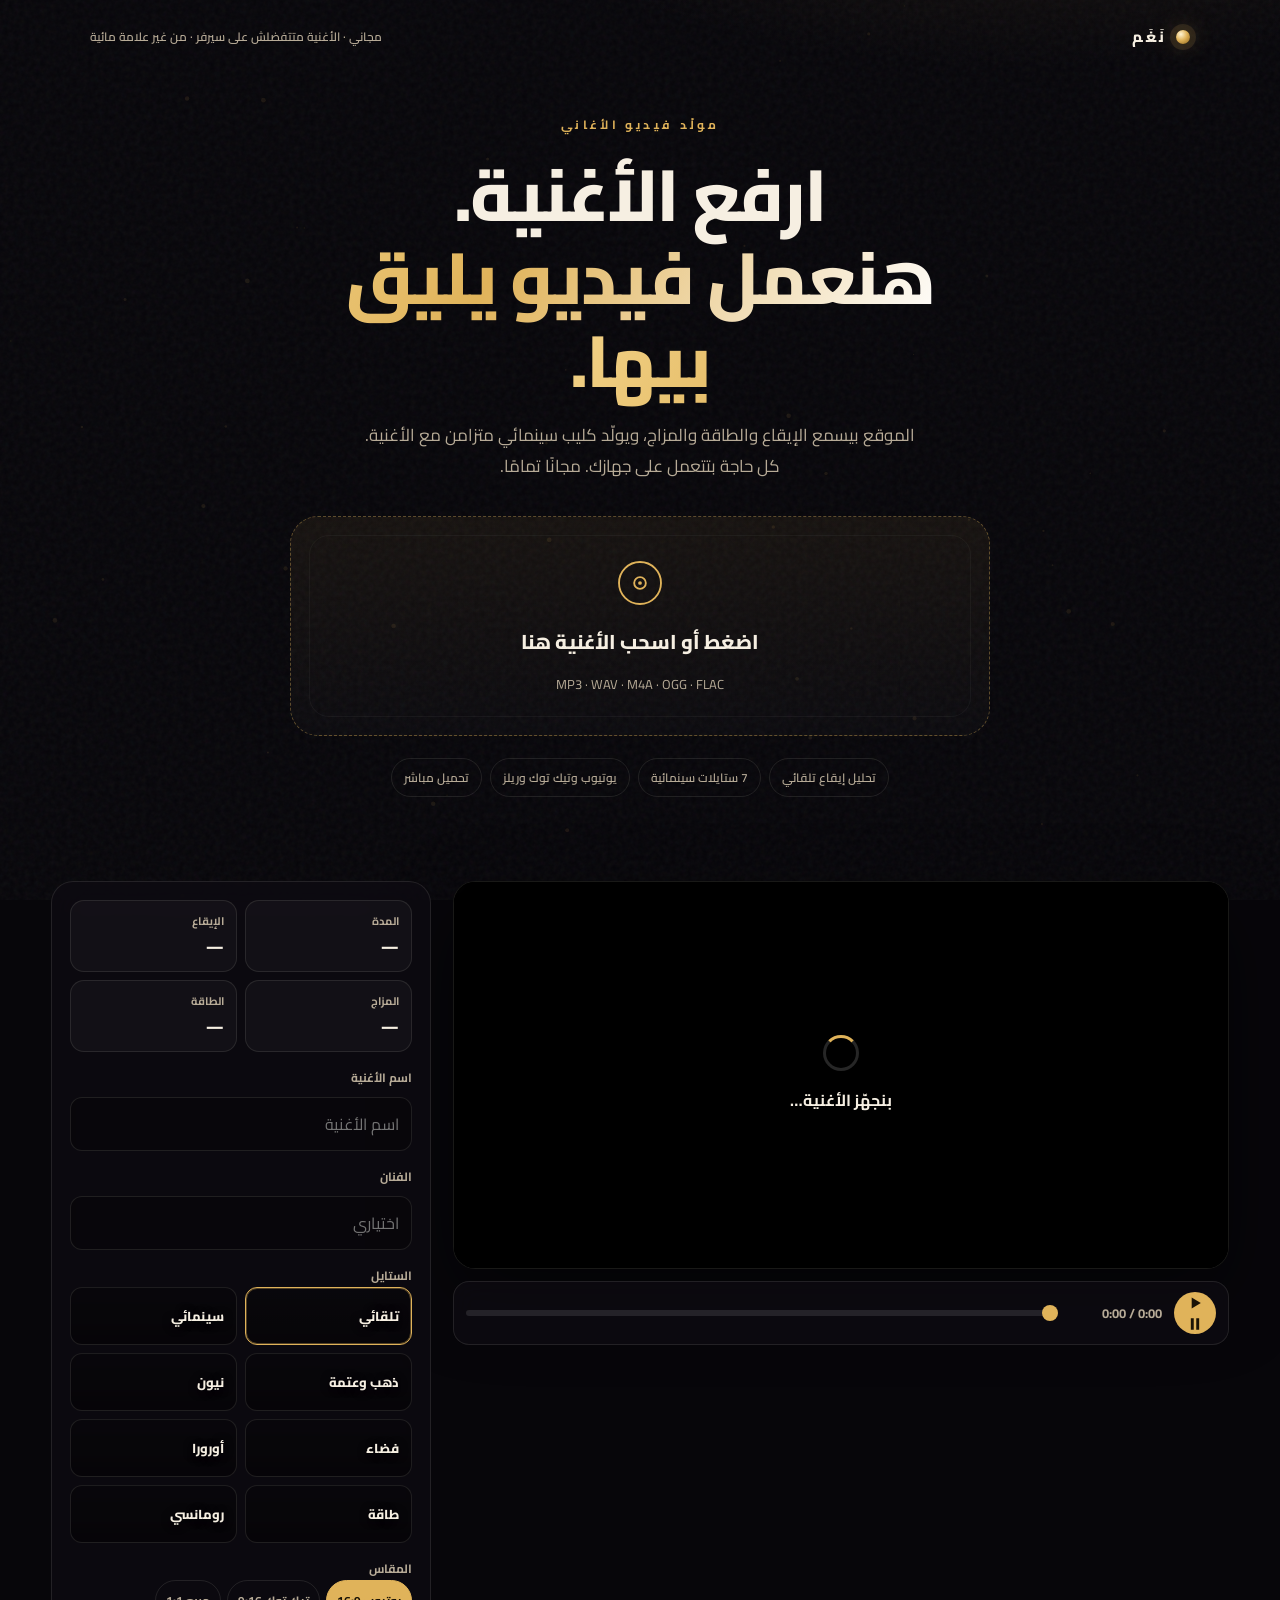
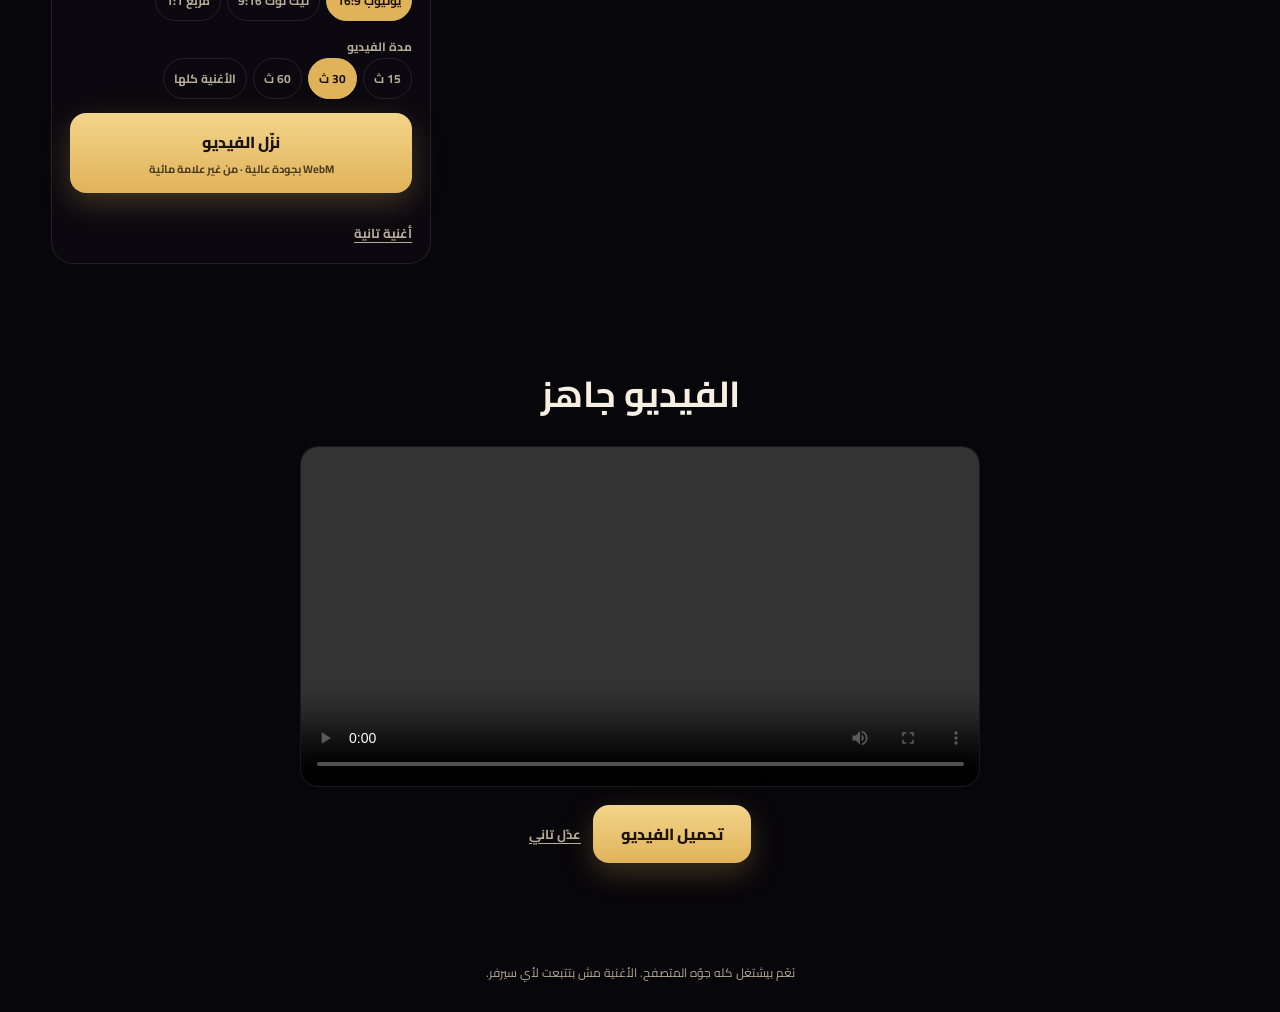
==== index.html @ 443fa3a2 "Add Nagham: free in-browser music video generator Upload a song, analyze beat and mood, preview a ci" ====
<!DOCTYPE html>
<html lang="ar" dir="rtl">
<head>
  <meta charset="UTF-8" />
  <meta name="viewport" content="width=device-width, initial-scale=1, viewport-fit=cover" />
  <title>نَغَم — ارفع الأغنية، وخد الفيديو</title>
  <meta name="description" content="موقع مجاني تمامًا: ارفع أغنيتك وهيتعمل فيديو يليق بيها حسب الإيقاع والمزاج. من غير تسجيل ومن غير علامة مائية." />
  <meta name="theme-color" content="#07060a" />
  <link rel="icon" href="assets/favicon.svg" type="image/svg+xml" />
  <link rel="apple-touch-icon" href="assets/og-cover.jpg" />
  <meta property="og:title" content="نَغَم — فيديو من أغنيتك" />
  <meta property="og:description" content="ارفع الأغنية. هنعمل فيديو يليق بيها. مجانًا تمامًا." />
  <meta property="og:image" content="assets/og-cover.jpg" />
  <link rel="preconnect" href="https://fonts.googleapis.com" />
  <link rel="preconnect" href="https://fonts.gstatic.com" crossorigin />
  <link href="https://fonts.googleapis.com/css2?family=Cairo:wght@300;400;600;700;800;900&display=swap" rel="stylesheet" />
  <link rel="stylesheet" href="css/styles.css" />
</head>
<body>
  <div class="noise" aria-hidden="true"></div>
  <canvas id="ambient" class="ambient" aria-hidden="true"></canvas>

  <header class="top">
    <a class="brand" href="./" aria-label="نغم">
      <span class="brand-mark" aria-hidden="true"></span>
      <span class="brand-name">نَغَم</span>
    </a>
    <p class="top-note">مجاني · الأغنية متتفضلش على سيرفر · من غير علامة مائية</p>
  </header>

  <main>
    <section id="gate" class="gate">
      <p class="eyebrow">مولّد فيديو الأغاني</p>
      <h1>ارفع الأغنية.<br /><em>هنعمل فيديو يليق بيها.</em></h1>
      <p class="lede">
        الموقع بيسمع الإيقاع والطاقة والمزاج، ويولّد كليب سينمائي متزامن مع الأغنية.
        كل حاجة بتتعمل على جهازك. مجانًا تمامًا.
      </p>

      <label class="drop" id="drop">
        <input id="file" type="file" accept="audio/*,.mp3,.wav,.m4a,.aac,.ogg,.flac,.opus" hidden />
        <span class="drop-ring" aria-hidden="true"></span>
        <span class="drop-icon" aria-hidden="true">
          <svg viewBox="0 0 48 48" fill="none">
            <circle cx="24" cy="24" r="18" stroke="currentColor" stroke-width="1.6"/>
            <circle cx="24" cy="24" r="5" stroke="currentColor" stroke-width="1.6"/>
            <circle cx="24" cy="24" r="1.6" fill="currentColor"/>
          </svg>
        </span>
        <strong>اضغط أو اسحب الأغنية هنا</strong>
        <small>MP3 · WAV · M4A · OGG · FLAC</small>
      </label>

      <ul class="pills">
        <li>تحليل إيقاع تلقائي</li>
        <li>7 ستايلات سينمائية</li>
        <li>يوتيوب وتيك توك وريلز</li>
        <li>تحميل مباشر</li>
      </ul>
    </section>

    <section id="studio" class="studio" hidden>
      <div class="stage-wrap">
        <div class="stage" id="stage">
          <canvas id="view"></canvas>
          <div class="stage-veil" id="veil">
            <div class="spinner" aria-hidden="true"></div>
            <p id="veilText">بنجهّز الأغنية…</p>
          </div>
        </div>

        <div class="transport">
          <button type="button" class="icon-btn" id="playBtn" aria-label="تشغيل">
            <svg id="iconPlay" viewBox="0 0 24 24" fill="currentColor"><path d="M8 5.5v13l11-6.5-11-6.5z"/></svg>
            <svg id="iconPause" viewBox="0 0 24 24" fill="currentColor" hidden><path d="M7 5h3.5v14H7V5zm6.5 0H17v14h-3.5V5z"/></svg>
          </button>
          <div class="time" id="timeLabel">0:00 / 0:00</div>
          <input id="seek" class="seek" type="range" min="0" max="1000" value="0" />
        </div>
      </div>

      <aside class="panel">
        <div class="stats" id="stats">
          <div><span>المدة</span><b id="statDur">—</b></div>
          <div><span>الإيقاع</span><b id="statBpm">—</b></div>
          <div><span>المزاج</span><b id="statMood">—</b></div>
          <div><span>الطاقة</span><b id="statEnergy">—</b></div>
        </div>

        <label class="field">
          <span>اسم الأغنية</span>
          <input id="titleIn" type="text" maxlength="80" placeholder="اسم الأغنية" />
        </label>
        <label class="field">
          <span>الفنان</span>
          <input id="artistIn" type="text" maxlength="60" placeholder="اختياري" />
        </label>

        <fieldset class="field">
          <legend>الستايل</legend>
          <div class="styles" id="styles"></div>
        </fieldset>

        <fieldset class="field">
          <legend>المقاس</legend>
          <div class="seg" id="ratios">
            <button type="button" data-ratio="16:9" class="on">يوتيوب 16:9</button>
            <button type="button" data-ratio="9:16">تيك توك 9:16</button>
            <button type="button" data-ratio="1:1">مربع 1:1</button>
          </div>
        </fieldset>

        <fieldset class="field">
          <legend>مدة الفيديو</legend>
          <div class="seg" id="lengths">
            <button type="button" data-len="15">15 ث</button>
            <button type="button" data-len="30" class="on">30 ث</button>
            <button type="button" data-len="60">60 ث</button>
            <button type="button" data-len="full">الأغنية كلها</button>
          </div>
        </fieldset>

        <button type="button" class="cta" id="exportBtn">
          <span id="exportLabel">نزّل الفيديو</span>
          <small id="exportHint">WebM بجودة عالية · من غير علامة مائية</small>
        </button>

        <div class="export-bar" id="exportBar" hidden>
          <div class="export-fill" id="exportFill"></div>
          <span id="exportProg">0%</span>
        </div>

        <p class="fine" id="fileName"></p>
        <button type="button" class="ghost" id="againBtn">أغنية تانية</button>
      </aside>
    </section>

    <section id="done" class="done" hidden>
      <h2>الفيديو جاهز</h2>
      <video id="outVid" controls playsinline></video>
      <div class="done-actions">
        <a class="cta" id="dlLink" download="nagham.webm">تحميل الفيديو</a>
        <button type="button" class="ghost" id="backBtn">عدّل تاني</button>
      </div>
    </section>
  </main>

  <footer class="foot">
    <p>نَغَم بيشتغل كله جوّه المتصفح. الأغنية مش بتتبعت لأي سيرفر.</p>
  </footer>

  <audio id="audio" preload="auto" crossorigin="anonymous"></audio>
  <script type="module" src="js/app.js"></script>
</body>
</html>
---- css/styles.css ----
:root {
  --bg: #07060a;
  --ink: #f6efe2;
  --muted: #b7ab97;
  --gold: #e0b35a;
  --gold-2: #f3d48a;
  --line: rgba(246, 239, 226, 0.1);
  --glass: rgba(14, 12, 18, 0.72);
  --danger: #ff6b6b;
  --ok: #8fd9a4;
  --shadow: 0 30px 80px rgba(0, 0, 0, 0.45);
}

* { box-sizing: border-box; margin: 0; padding: 0; }
html, body { min-height: 100%; }
html { background: var(--bg); }
body {
  font-family: "Cairo", system-ui, sans-serif;
  color: var(--ink);
  background:
    radial-gradient(1200px 600px at 80% -10%, rgba(224, 179, 90, 0.14), transparent 55%),
    radial-gradient(900px 500px at -10% 110%, rgba(90, 120, 224, 0.1), transparent 50%),
    var(--bg);
  overflow-x: hidden;
}

button, input { font: inherit; color: inherit; }
button { cursor: pointer; border: 0; background: none; }
img { max-width: 100%; display: block; }

.noise {
  pointer-events: none;
  position: fixed;
  inset: 0;
  z-index: 1;
  opacity: 0.05;
  background-image: url("data:image/svg+xml,%3Csvg viewBox='0 0 200 200' xmlns='http://www.w3.org/2000/svg'%3E%3Cfilter id='n'%3E%3CfeTurbulence type='fractalNoise' baseFrequency='.85' numOctaves='4' stitchTiles='stitch'/%3E%3C/filter%3E%3Crect width='100%25' height='100%25' filter='url(%23n)'/%3E%3C/svg%3E");
}
.ambient {
  position: fixed;
  inset: 0;
  width: 100%;
  height: 100%;
  z-index: 0;
  opacity: 0.45;
}

.top, main, .foot { position: relative; z-index: 2; }

.top {
  display: flex;
  align-items: center;
  justify-content: space-between;
  gap: 16px;
  padding: 22px 7vw 8px;
}
.brand {
  display: flex;
  align-items: center;
  gap: 10px;
  text-decoration: none;
  color: inherit;
}
.brand-mark {
  width: 14px;
  height: 14px;
  border-radius: 50%;
  background: radial-gradient(circle at 35% 30%, #fff4d2, var(--gold) 45%, #8a6118);
  box-shadow: 0 0 0 6px rgba(224, 179, 90, 0.12), 0 0 24px rgba(224, 179, 90, 0.45);
}
.brand-name {
  font-weight: 800;
  letter-spacing: 0.18em;
  font-size: 15px;
}
.top-note {
  color: var(--muted);
  font-size: 12px;
  font-weight: 600;
}

.gate {
  max-width: 880px;
  margin: 0 auto;
  padding: 6vh 7vw 8vh;
  text-align: center;
}
.eyebrow {
  color: var(--gold);
  font-weight: 700;
  letter-spacing: 0.28em;
  font-size: 12px;
  margin-bottom: 18px;
}
h1 {
  font-size: clamp(36px, 7vw, 72px);
  line-height: 1.15;
  font-weight: 800;
  letter-spacing: -0.03em;
}
h1 em {
  font-style: normal;
  background: linear-gradient(120deg, var(--gold-2), var(--gold) 40%, #fff);
  -webkit-background-clip: text;
  background-clip: text;
  color: transparent;
}
.lede {
  margin: 18px auto 34px;
  max-width: 560px;
  color: var(--muted);
  font-size: 17px;
  line-height: 1.8;
}

.drop {
  position: relative;
  display: grid;
  place-items: center;
  gap: 8px;
  min-height: 220px;
  padding: 36px 20px;
  border-radius: 28px;
  border: 1px dashed rgba(224, 179, 90, 0.38);
  background: linear-gradient(180deg, rgba(224, 179, 90, 0.07), rgba(255,255,255,0.02));
  cursor: pointer;
  overflow: hidden;
  transition: border-color 0.2s, transform 0.2s, background 0.2s;
}
.drop:hover, .drop.over {
  border-color: var(--gold);
  background: linear-gradient(180deg, rgba(224, 179, 90, 0.14), rgba(255,255,255,0.03));
  transform: translateY(-2px);
}
.drop-ring {
  position: absolute;
  inset: 18px;
  border-radius: 20px;
  border: 1px solid rgba(255,255,255,0.04);
  pointer-events: none;
}
.drop-icon {
  width: 56px;
  height: 56px;
  color: var(--gold);
}
.drop strong { font-size: 20px; font-weight: 800; }
.drop small { color: var(--muted); font-size: 13px; }

.pills {
  list-style: none;
  display: flex;
  flex-wrap: wrap;
  justify-content: center;
  gap: 8px;
  margin-top: 22px;
}
.pills li {
  padding: 7px 12px;
  border-radius: 999px;
  border: 1px solid var(--line);
  color: var(--muted);
  font-size: 12px;
  font-weight: 600;
}

.studio {
  display: grid;
  grid-template-columns: minmax(0, 1.4fr) minmax(280px, 380px);
  gap: 22px;
  padding: 12px 4vw 60px;
  align-items: start;
}
.stage-wrap { min-width: 0; }
.stage {
  position: relative;
  width: 100%;
  background: #000;
  border-radius: 22px;
  overflow: hidden;
  box-shadow: var(--shadow);
  border: 1px solid var(--line);
}
.stage canvas {
  display: block;
  width: 100%;
  height: auto;
  background: #000;
}
.stage-veil {
  position: absolute;
  inset: 0;
  display: grid;
  place-items: center;
  align-content: center;
  gap: 14px;
  background: rgba(0,0,0,0.55);
  backdrop-filter: blur(6px);
  font-weight: 700;
}
.stage-veil[hidden] { display: none; }
.spinner {
  width: 36px;
  height: 36px;
  border-radius: 50%;
  border: 3px solid rgba(255,255,255,0.15);
  border-top-color: var(--gold);
  animation: spin 0.8s linear infinite;
}
@keyframes spin { to { transform: rotate(360deg); } }

.transport {
  display: flex;
  align-items: center;
  gap: 12px;
  margin-top: 12px;
  padding: 10px 12px;
  border-radius: 16px;
  background: var(--glass);
  border: 1px solid var(--line);
  backdrop-filter: blur(12px);
}
.icon-btn {
  width: 42px;
  height: 42px;
  border-radius: 50%;
  background: var(--gold);
  color: #1a1306;
  display: grid;
  place-items: center;
  flex: 0 0 auto;
}
.icon-btn svg { width: 20px; height: 20px; }
.time {
  font-variant-numeric: tabular-nums;
  font-size: 13px;
  font-weight: 700;
  color: var(--muted);
  min-width: 92px;
}
.seek {
  flex: 1;
  appearance: none;
  height: 6px;
  border-radius: 99px;
  background: rgba(255,255,255,0.1);
  outline: none;
}
.seek::-webkit-slider-thumb {
  appearance: none;
  width: 16px;
  height: 16px;
  border-radius: 50%;
  background: var(--gold);
}

.panel {
  display: grid;
  gap: 14px;
  padding: 18px;
  border-radius: 22px;
  background: var(--glass);
  border: 1px solid var(--line);
  backdrop-filter: blur(16px);
}
.stats {
  display: grid;
  grid-template-columns: 1fr 1fr;
  gap: 8px;
}
.stats div {
  padding: 10px 12px;
  border-radius: 14px;
  background: rgba(255,255,255,0.03);
  border: 1px solid var(--line);
}
.stats span {
  display: block;
  color: var(--muted);
  font-size: 11px;
  font-weight: 700;
}
.stats b { font-size: 16px; font-weight: 800; }

.field { display: grid; gap: 8px; border: 0; }
.field span, .field legend {
  color: var(--muted);
  font-size: 12px;
  font-weight: 700;
}
.field input {
  width: 100%;
  padding: 11px 12px;
  border-radius: 12px;
  border: 1px solid var(--line);
  background: rgba(0,0,0,0.28);
  outline: none;
}
.field input:focus { border-color: rgba(224, 179, 90, 0.55); }

.styles {
  display: grid;
  grid-template-columns: 1fr 1fr;
  gap: 8px;
}
.style {
  text-align: right;
  padding: 10px 12px;
  border-radius: 12px;
  border: 1px solid var(--line);
  background:
    linear-gradient(180deg, rgba(0,0,0,0.25), rgba(0,0,0,0.45)),
    var(--thumb) center/cover no-repeat;
  min-height: 58px;
  font-weight: 800;
  font-size: 13px;
  text-shadow: 0 1px 8px #000;
}
.style.on {
  border-color: var(--gold);
  box-shadow: inset 0 0 0 1px rgba(224, 179, 90, 0.35);
}

.seg {
  display: flex;
  flex-wrap: wrap;
  gap: 6px;
}
.seg button {
  padding: 8px 10px;
  border-radius: 999px;
  border: 1px solid var(--line);
  font-size: 12px;
  font-weight: 700;
  color: var(--muted);
}
.seg button.on {
  color: #1a1306;
  background: var(--gold);
  border-color: var(--gold);
}

.cta {
  display: grid;
  justify-items: center;
  gap: 2px;
  width: 100%;
  padding: 14px 16px;
  border-radius: 16px;
  background: linear-gradient(180deg, var(--gold-2), var(--gold));
  color: #1a1306;
  font-weight: 800;
  text-decoration: none;
  box-shadow: 0 10px 30px rgba(224, 179, 90, 0.25);
}
.cta small { font-weight: 700; opacity: 0.75; font-size: 11px; }
.cta:disabled { opacity: 0.55; cursor: wait; }

.export-bar {
  position: relative;
  height: 28px;
  border-radius: 99px;
  background: rgba(255,255,255,0.06);
  overflow: hidden;
}
.export-fill {
  position: absolute;
  inset: 0 auto 0 0;
  width: 0;
  background: linear-gradient(90deg, #8a6118, var(--gold));
}
.export-bar span {
  position: relative;
  display: grid;
  place-items: center;
  height: 100%;
  font-size: 12px;
  font-weight: 800;
}

.fine { color: var(--muted); font-size: 12px; overflow-wrap: anywhere; }
.ghost {
  justify-self: start;
  color: var(--muted);
  font-weight: 700;
  font-size: 13px;
  text-decoration: underline;
  text-underline-offset: 4px;
}

.done {
  max-width: 860px;
  margin: 0 auto;
  padding: 4vh 7vw 10vh;
  display: grid;
  gap: 18px;
  justify-items: center;
  text-align: center;
}
.done h2 { font-size: 36px; }
.done video {
  width: 100%;
  max-height: 62vh;
  border-radius: 18px;
  background: #000;
  border: 1px solid var(--line);
}
.done-actions {
  display: flex;
  flex-wrap: wrap;
  gap: 12px;
  align-items: center;
  justify-content: center;
}
.done-actions .cta { width: auto; padding-inline: 28px; }

.foot {
  padding: 8px 7vw 28px;
  color: var(--muted);
  font-size: 12px;
  text-align: center;
}

@media (max-width: 900px) {
  .top { flex-direction: column; align-items: flex-start; }
  .studio { grid-template-columns: 1fr; }
}
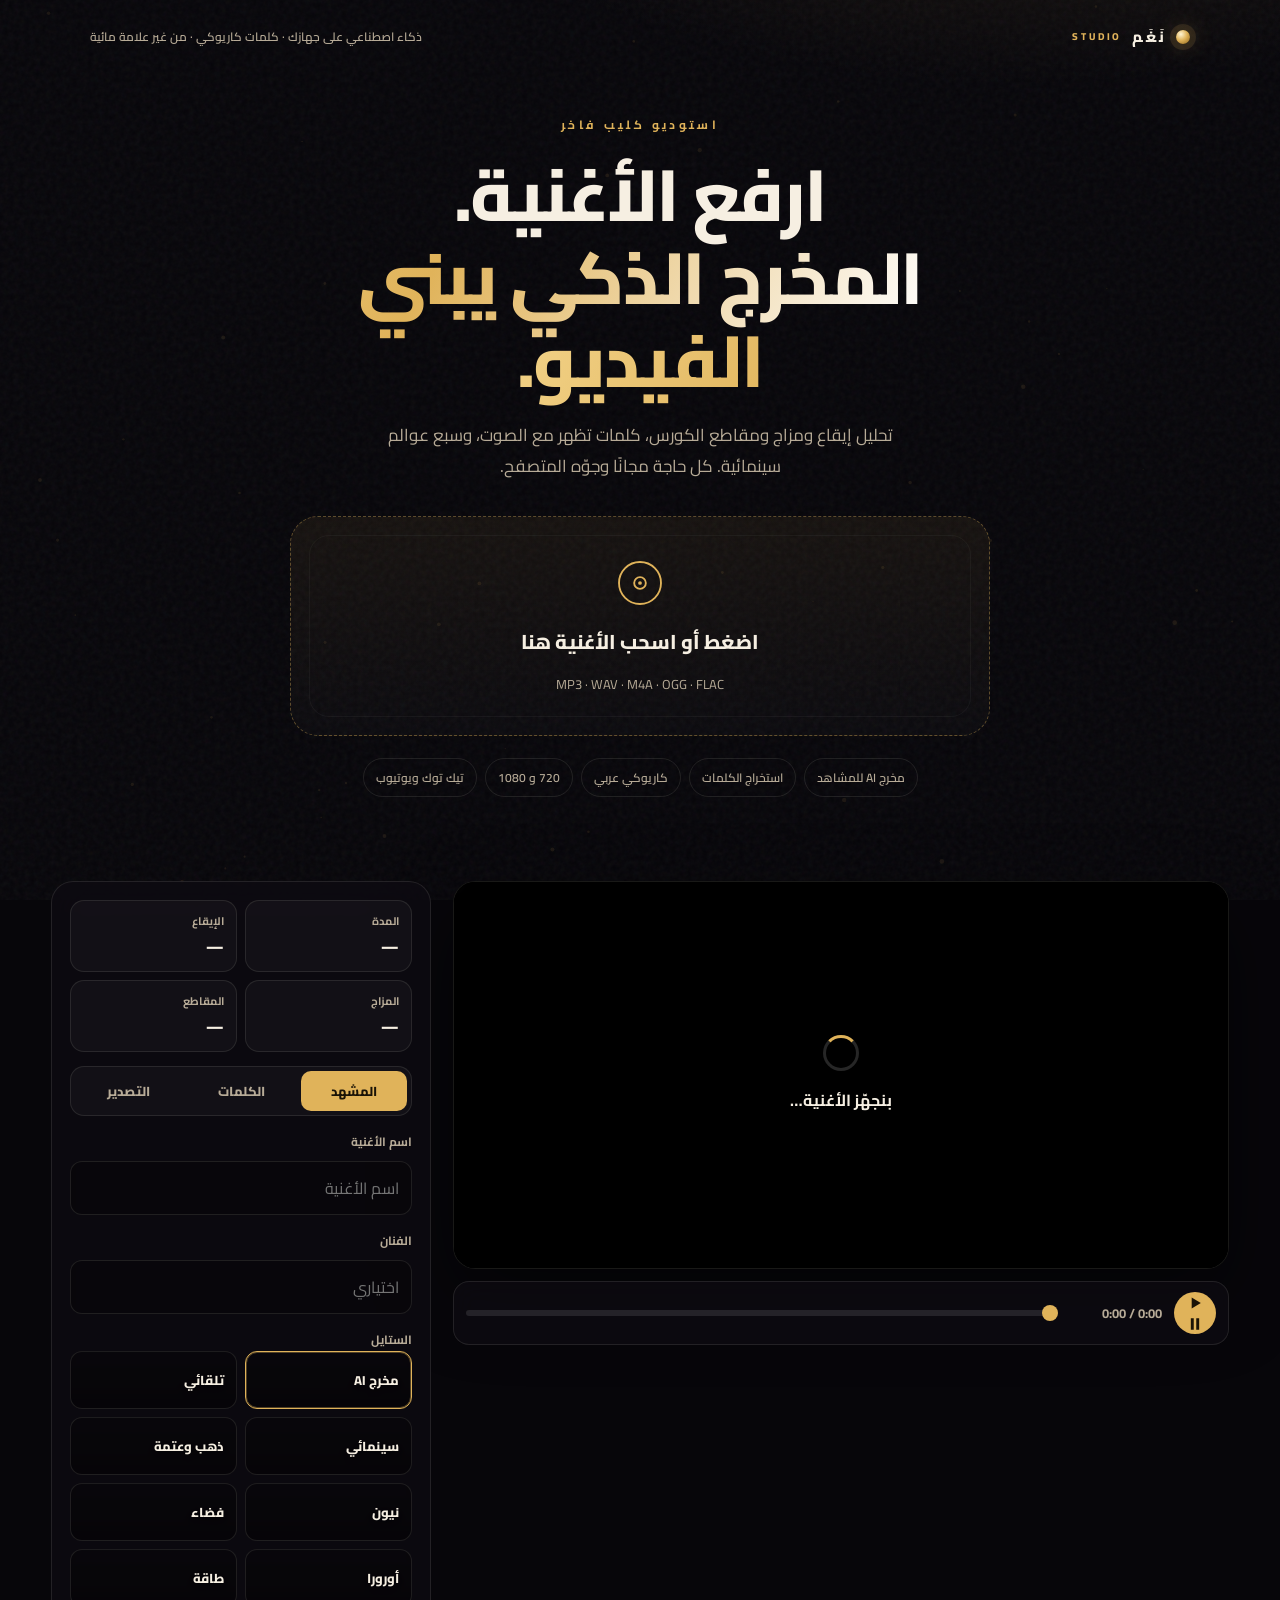
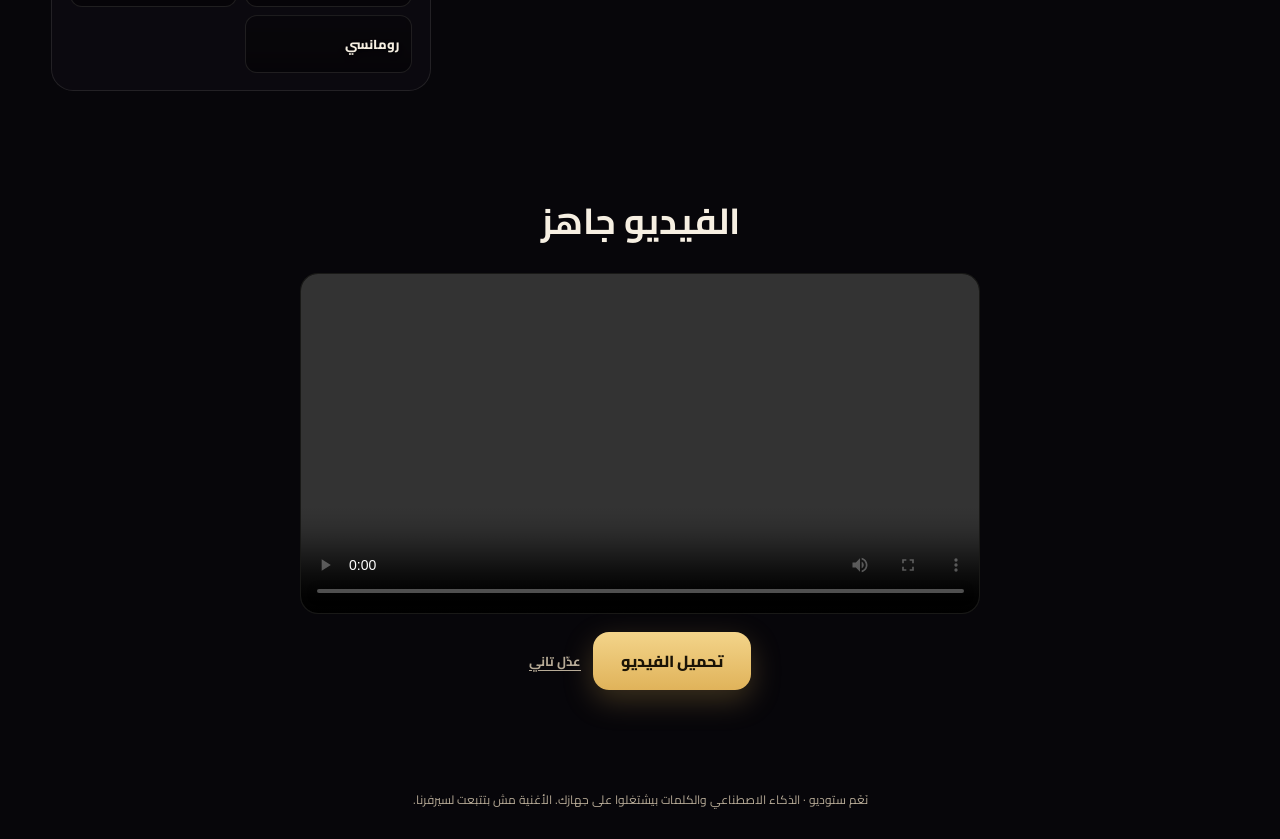
==== commit fa0f5ffd: "Upgrade Nagham into a luxury AI lyric studio Add on-device Whisper transcription, synced karaoke lyr" ====
--- a/index.html
+++ b/index.html
@@ -3,17 +3,14 @@
 <head>
   <meta charset="UTF-8" />
   <meta name="viewport" content="width=device-width, initial-scale=1, viewport-fit=cover" />
-  <title>نَغَم — ارفع الأغنية، وخد الفيديو</title>
-  <meta name="description" content="موقع مجاني تمامًا: ارفع أغنيتك وهيتعمل فيديو يليق بيها حسب الإيقاع والمزاج. من غير تسجيل ومن غير علامة مائية." />
+  <title>نَغَم — استوديو فيديو الأغاني</title>
+  <meta name="description" content="استوديو مجاني فاخر: ارفع الأغنية، حط الكلمات أو استخرجها بالذكاء الاصطناعي، والمخرج الذكي يعمل كليب سينمائي." />
   <meta name="theme-color" content="#07060a" />
   <link rel="icon" href="assets/favicon.svg" type="image/svg+xml" />
   <link rel="apple-touch-icon" href="assets/og-cover.jpg" />
-  <meta property="og:title" content="نَغَم — فيديو من أغنيتك" />
-  <meta property="og:description" content="ارفع الأغنية. هنعمل فيديو يليق بيها. مجانًا تمامًا." />
-  <meta property="og:image" content="assets/og-cover.jpg" />
   <link rel="preconnect" href="https://fonts.googleapis.com" />
   <link rel="preconnect" href="https://fonts.gstatic.com" crossorigin />
-  <link href="https://fonts.googleapis.com/css2?family=Cairo:wght@300;400;600;700;800;900&display=swap" rel="stylesheet" />
+  <link href="https://fonts.googleapis.com/css2?family=Amiri:wght@400;700&family=Cairo:wght@300;400;600;700;800;900&family=Tajawal:wght@400;700;800&display=swap" rel="stylesheet" />
   <link rel="stylesheet" href="css/styles.css" />
 </head>
 <body>
@@ -24,19 +21,19 @@
     <a class="brand" href="./" aria-label="نغم">
       <span class="brand-mark" aria-hidden="true"></span>
       <span class="brand-name">نَغَم</span>
+      <span class="brand-sub">Studio</span>
     </a>
-    <p class="top-note">مجاني · الأغنية متتفضلش على سيرفر · من غير علامة مائية</p>
+    <p class="top-note">ذكاء اصطناعي على جهازك · كلمات كاريوكي · من غير علامة مائية</p>
   </header>
 
   <main>
     <section id="gate" class="gate">
-      <p class="eyebrow">مولّد فيديو الأغاني</p>
-      <h1>ارفع الأغنية.<br /><em>هنعمل فيديو يليق بيها.</em></h1>
+      <p class="eyebrow">استوديو كليب فاخر</p>
+      <h1>ارفع الأغنية.<br /><em>المخرج الذكي يبني الفيديو.</em></h1>
       <p class="lede">
-        الموقع بيسمع الإيقاع والطاقة والمزاج، ويولّد كليب سينمائي متزامن مع الأغنية.
-        كل حاجة بتتعمل على جهازك. مجانًا تمامًا.
+        تحليل إيقاع ومزاج ومقاطع الكورس، كلمات تظهر مع الصوت، وسبع عوالم سينمائية.
+        كل حاجة مجانًا وجوّه المتصفح.
       </p>
-
       <label class="drop" id="drop">
         <input id="file" type="file" accept="audio/*,.mp3,.wav,.m4a,.aac,.ogg,.flac,.opus" hidden />
         <span class="drop-ring" aria-hidden="true"></span>
@@ -50,12 +47,12 @@
         <strong>اضغط أو اسحب الأغنية هنا</strong>
         <small>MP3 · WAV · M4A · OGG · FLAC</small>
       </label>
-
       <ul class="pills">
-        <li>تحليل إيقاع تلقائي</li>
-        <li>7 ستايلات سينمائية</li>
-        <li>يوتيوب وتيك توك وريلز</li>
-        <li>تحميل مباشر</li>
+        <li>مخرج AI للمشاهد</li>
+        <li>استخراج الكلمات</li>
+        <li>كاريوكي عربي</li>
+        <li>720 و 1080</li>
+        <li>تيك توك ويوتيوب</li>
       </ul>
     </section>
 
@@ -68,7 +65,6 @@
             <p id="veilText">بنجهّز الأغنية…</p>
           </div>
         </div>
-
         <div class="transport">
           <button type="button" class="icon-btn" id="playBtn" aria-label="تشغيل">
             <svg id="iconPlay" viewBox="0 0 24 24" fill="currentColor"><path d="M8 5.5v13l11-6.5-11-6.5z"/></svg>
@@ -84,54 +80,139 @@
           <div><span>المدة</span><b id="statDur">—</b></div>
           <div><span>الإيقاع</span><b id="statBpm">—</b></div>
           <div><span>المزاج</span><b id="statMood">—</b></div>
-          <div><span>الطاقة</span><b id="statEnergy">—</b></div>
-        </div>
-
-        <label class="field">
-          <span>اسم الأغنية</span>
-          <input id="titleIn" type="text" maxlength="80" placeholder="اسم الأغنية" />
-        </label>
-        <label class="field">
-          <span>الفنان</span>
-          <input id="artistIn" type="text" maxlength="60" placeholder="اختياري" />
-        </label>
-
-        <fieldset class="field">
-          <legend>الستايل</legend>
-          <div class="styles" id="styles"></div>
-        </fieldset>
-
-        <fieldset class="field">
-          <legend>المقاس</legend>
-          <div class="seg" id="ratios">
-            <button type="button" data-ratio="16:9" class="on">يوتيوب 16:9</button>
-            <button type="button" data-ratio="9:16">تيك توك 9:16</button>
-            <button type="button" data-ratio="1:1">مربع 1:1</button>
-          </div>
-        </fieldset>
-
-        <fieldset class="field">
-          <legend>مدة الفيديو</legend>
-          <div class="seg" id="lengths">
-            <button type="button" data-len="15">15 ث</button>
-            <button type="button" data-len="30" class="on">30 ث</button>
-            <button type="button" data-len="60">60 ث</button>
-            <button type="button" data-len="full">الأغنية كلها</button>
-          </div>
-        </fieldset>
-
-        <button type="button" class="cta" id="exportBtn">
-          <span id="exportLabel">نزّل الفيديو</span>
-          <small id="exportHint">WebM بجودة عالية · من غير علامة مائية</small>
-        </button>
-
-        <div class="export-bar" id="exportBar" hidden>
-          <div class="export-fill" id="exportFill"></div>
-          <span id="exportProg">0%</span>
-        </div>
-
-        <p class="fine" id="fileName"></p>
-        <button type="button" class="ghost" id="againBtn">أغنية تانية</button>
+          <div><span>المقاطع</span><b id="statEnergy">—</b></div>
+        </div>
+
+        <div class="tabs" id="tabs">
+          <button type="button" data-tab="look" class="on">المشهد</button>
+          <button type="button" data-tab="words">الكلمات</button>
+          <button type="button" data-tab="out">التصدير</button>
+        </div>
+
+        <div class="pane" data-pane="look">
+          <label class="field">
+            <span>اسم الأغنية</span>
+            <input id="titleIn" type="text" maxlength="80" placeholder="اسم الأغنية" />
+          </label>
+          <label class="field">
+            <span>الفنان</span>
+            <input id="artistIn" type="text" maxlength="60" placeholder="اختياري" />
+          </label>
+
+          <fieldset class="field">
+            <legend>الستايل</legend>
+            <div class="styles" id="styles"></div>
+          </fieldset>
+
+          <fieldset class="field">
+            <legend>المقاس</legend>
+            <div class="seg" id="ratios">
+              <button type="button" data-ratio="16:9" class="on">يوتيوب 16:9</button>
+              <button type="button" data-ratio="9:16">تيك توك 9:16</button>
+              <button type="button" data-ratio="1:1">مربع 1:1</button>
+            </div>
+          </fieldset>
+
+          <div class="two">
+            <label class="field">
+              <span>الخط</span>
+              <select id="fontIn">
+                <option value="Cairo">Cairo</option>
+                <option value="Amiri">أميري فاخر</option>
+                <option value="Tajawal">تجوّال</option>
+              </select>
+            </label>
+            <label class="field">
+              <span>لون الذهب</span>
+              <input id="accentIn" type="color" value="#e0b35a" />
+            </label>
+          </div>
+
+          <label class="field">
+            <span>شدة الحركة <b id="intVal">100%</b></span>
+            <input id="intensity" class="seek" type="range" min="40" max="160" value="100" />
+          </label>
+
+          <div class="checks">
+            <label><input type="checkbox" id="chkSpectrum" checked /> الطيف الدائري</label>
+            <label><input type="checkbox" id="chkLetter" checked /> إطار سينمائي</label>
+            <label><input type="checkbox" id="chkProgress" checked /> شريط التقدم</label>
+            <label><input type="checkbox" id="chkIntro" checked /> كارت البداية</label>
+            <label><input type="checkbox" id="chkEnd" checked /> كارت النهاية</label>
+          </div>
+
+          <div class="two">
+            <label class="field file-mini">
+              <span>غلاف الأغنية</span>
+              <input id="coverIn" type="file" accept="image/*" />
+            </label>
+            <label class="field file-mini">
+              <span>خلفية خاصة</span>
+              <input id="bgIn" type="file" accept="image/*" />
+            </label>
+          </div>
+        </div>
+
+        <div class="pane" data-pane="words" hidden>
+          <p class="hint">الصق الكلمات، أو استخرجها بالذكاء الاصطناعي من صوت الأغنية، أو هاتنها بالاسم.</p>
+          <textarea id="lyricsIn" rows="9" placeholder="سطر لكل جملة…&#10;الليل طويل وأنا سايبك&#10;والقلب لسه بيناديك"></textarea>
+          <fieldset class="field">
+            <legend>لغة الاستخراج</legend>
+            <div class="seg" id="langs">
+              <button type="button" data-lang="ar" class="on">عربي</button>
+              <button type="button" data-lang="en">English</button>
+              <button type="button" data-lang="auto">تلقائي</button>
+            </div>
+          </fieldset>
+          <div class="row-btns">
+            <button type="button" class="ghost-btn" id="aiBtn">استخرج بالذكاء الاصطناعي</button>
+            <button type="button" class="ghost-btn" id="fetchBtn">هات الكلمات بالاسم</button>
+          </div>
+          <p class="fine" id="lyricStatus"></p>
+          <fieldset class="field">
+            <legend>شكل الكلمات</legend>
+            <div class="seg" id="lyricStyles">
+              <button type="button" data-ls="karaoke" class="on">كاريوكي</button>
+              <button type="button" data-ls="cinematic">سينمائي</button>
+              <button type="button" data-ls="kinetic">حركة</button>
+              <button type="button" data-ls="elegant">أنيق</button>
+            </div>
+          </fieldset>
+          <label class="field">
+            <span>حجم الكلام <b id="lySizeVal">100%</b></span>
+            <input id="lyricSize" class="seek" type="range" min="70" max="160" value="100" />
+          </label>
+          <button type="button" class="ghost-btn" id="applyLyrics">طبّق التوقيت على الإيقاع</button>
+        </div>
+
+        <div class="pane" data-pane="out" hidden>
+          <fieldset class="field">
+            <legend>مدة الفيديو</legend>
+            <div class="seg" id="lengths">
+              <button type="button" data-len="15">15 ث</button>
+              <button type="button" data-len="30" class="on">30 ث</button>
+              <button type="button" data-len="60">60 ث</button>
+              <button type="button" data-len="full">الأغنية كلها</button>
+            </div>
+          </fieldset>
+          <fieldset class="field">
+            <legend>الجودة</legend>
+            <div class="seg" id="quals">
+              <button type="button" data-q="720" class="on">720p أسرع</button>
+              <button type="button" data-q="1080">1080p فاخر</button>
+            </div>
+          </fieldset>
+          <button type="button" class="cta" id="exportBtn">
+            <span id="exportLabel">نزّل الفيديو</span>
+            <small id="exportHint">من غير علامة مائية · الصوت جوّه الفيديو</small>
+          </button>
+          <div class="export-bar" id="exportBar" hidden>
+            <div class="export-fill" id="exportFill"></div>
+            <span id="exportProg">0%</span>
+          </div>
+          <p class="fine" id="fileName"></p>
+          <button type="button" class="ghost" id="againBtn">أغنية تانية</button>
+        </div>
       </aside>
     </section>
 
@@ -146,7 +227,7 @@
   </main>
 
   <footer class="foot">
-    <p>نَغَم بيشتغل كله جوّه المتصفح. الأغنية مش بتتبعت لأي سيرفر.</p>
+    <p>نَغَم ستوديو · الذكاء الاصطناعي والكلمات بيشتغلوا على جهازك. الأغنية مش بتتبعت لسيرفرنا.</p>
   </footer>
 
   <audio id="audio" preload="auto" crossorigin="anonymous"></audio>
--- a/css/styles.css
+++ b/css/styles.css
@@ -73,6 +73,13 @@
   letter-spacing: 0.18em;
   font-size: 15px;
 }
+.brand-sub {
+  font-size: 10px;
+  letter-spacing: 0.28em;
+  color: var(--gold);
+  font-weight: 800;
+  text-transform: uppercase;
+}
 .top-note {
   color: var(--muted);
   font-size: 12px;
@@ -262,6 +269,8 @@
   background: var(--glass);
   border: 1px solid var(--line);
   backdrop-filter: blur(16px);
+  max-height: calc(100vh - 90px);
+  overflow: auto;
 }
 .stats {
   display: grid;
@@ -296,7 +305,68 @@
   background: rgba(0,0,0,0.28);
   outline: none;
 }
-.field input:focus { border-color: rgba(224, 179, 90, 0.55); }
+.field input:focus, .field textarea:focus, .field select:focus {
+  border-color: rgba(224, 179, 90, 0.55);
+}
+.field select, .field textarea {
+  width: 100%;
+  padding: 11px 12px;
+  border-radius: 12px;
+  border: 1px solid var(--line);
+  background: rgba(0,0,0,0.28);
+  outline: none;
+  resize: vertical;
+}
+.field textarea { min-height: 160px; line-height: 1.7; }
+.field input[type="color"] {
+  padding: 4px;
+  height: 42px;
+  cursor: pointer;
+}
+.two { display: grid; grid-template-columns: 1fr 1fr; gap: 10px; }
+.tabs {
+  display: flex;
+  gap: 6px;
+  padding: 4px;
+  border-radius: 14px;
+  background: rgba(255,255,255,0.03);
+  border: 1px solid var(--line);
+}
+.tabs button {
+  flex: 1;
+  padding: 8px 6px;
+  border-radius: 10px;
+  font-size: 13px;
+  font-weight: 800;
+  color: var(--muted);
+}
+.tabs button.on {
+  background: var(--gold);
+  color: #1a1306;
+}
+.pane { display: grid; gap: 14px; }
+.hint { color: var(--muted); font-size: 12px; line-height: 1.7; }
+.checks {
+  display: grid;
+  grid-template-columns: 1fr 1fr;
+  gap: 8px;
+  font-size: 12px;
+  font-weight: 700;
+  color: var(--muted);
+}
+.checks label { display: flex; gap: 6px; align-items: center; }
+.row-btns { display: grid; grid-template-columns: 1fr 1fr; gap: 8px; }
+.ghost-btn {
+  padding: 10px 8px;
+  border-radius: 12px;
+  border: 1px solid rgba(224, 179, 90, 0.35);
+  color: var(--gold-2);
+  font-weight: 800;
+  font-size: 12px;
+  background: rgba(224, 179, 90, 0.06);
+}
+.ghost-btn:disabled { opacity: 0.5; cursor: wait; }
+.file-mini input { font-size: 11px; }
 
 .styles {
   display: grid;
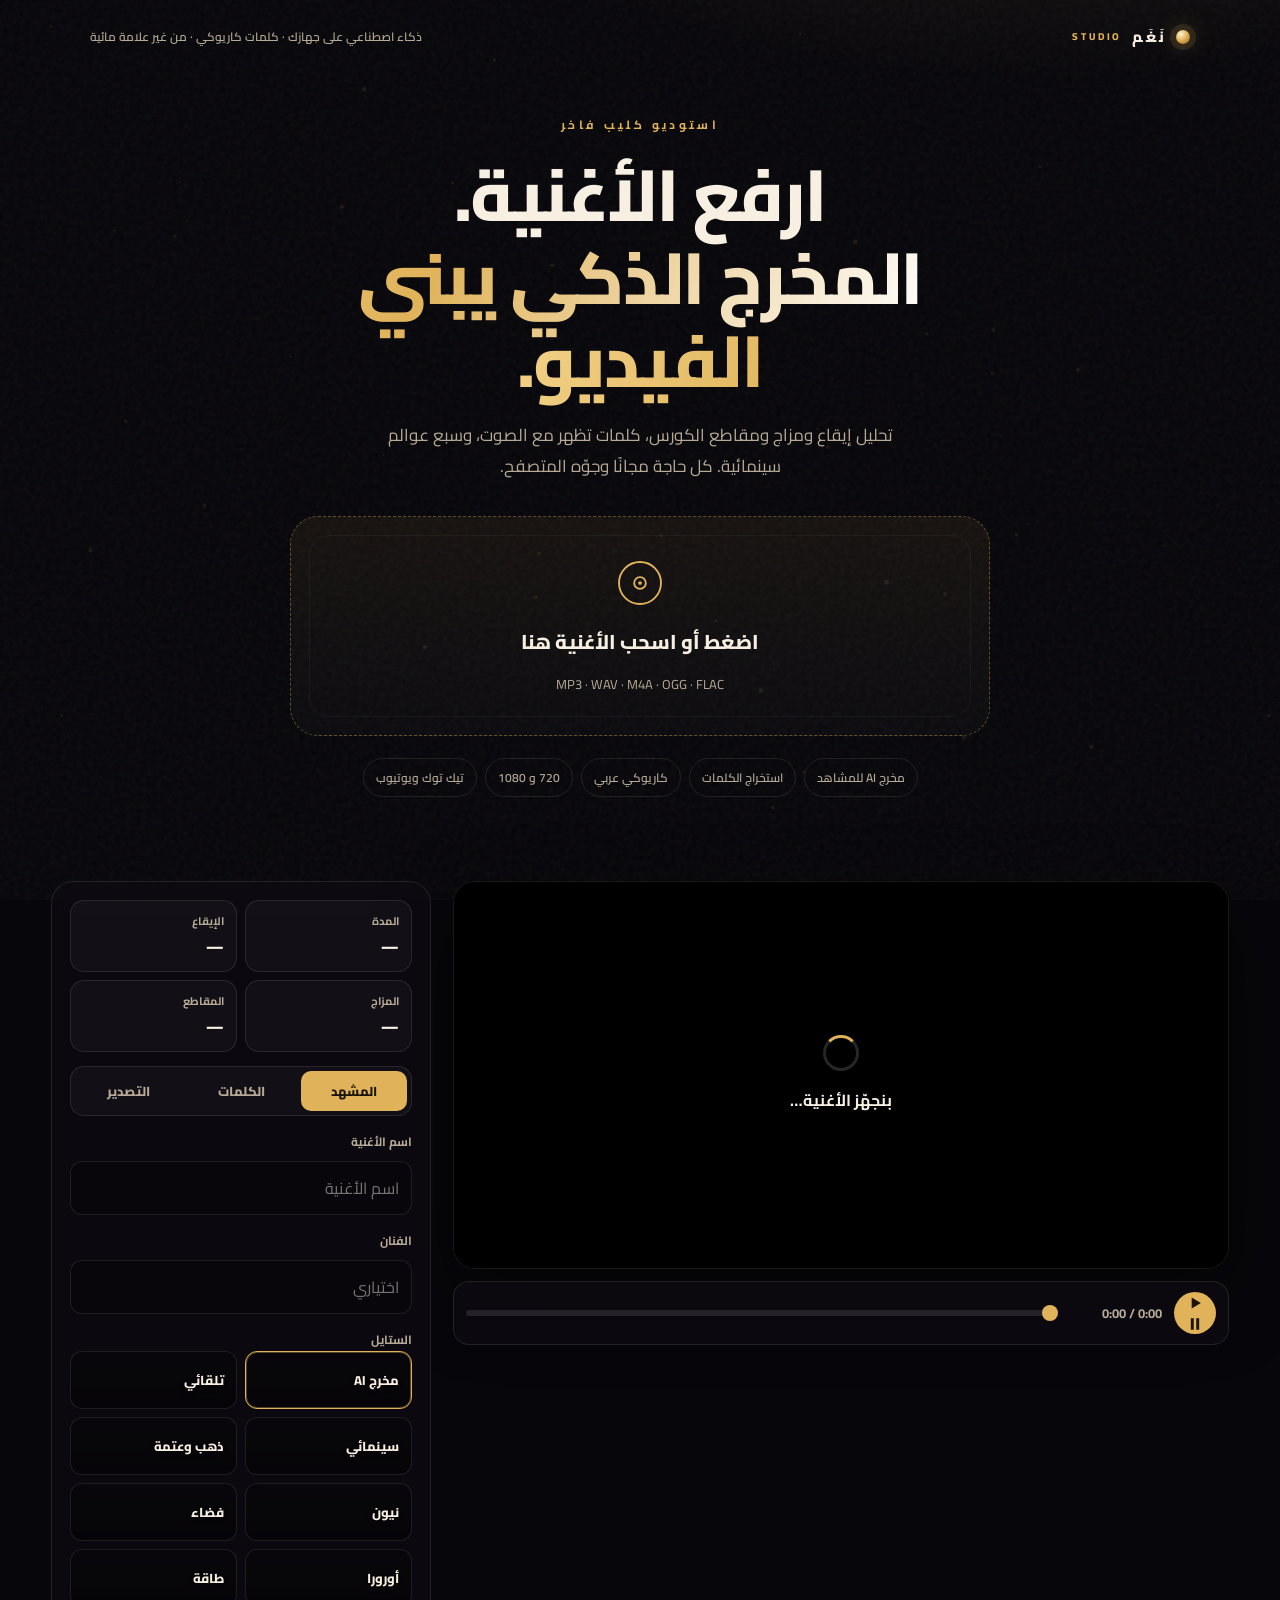
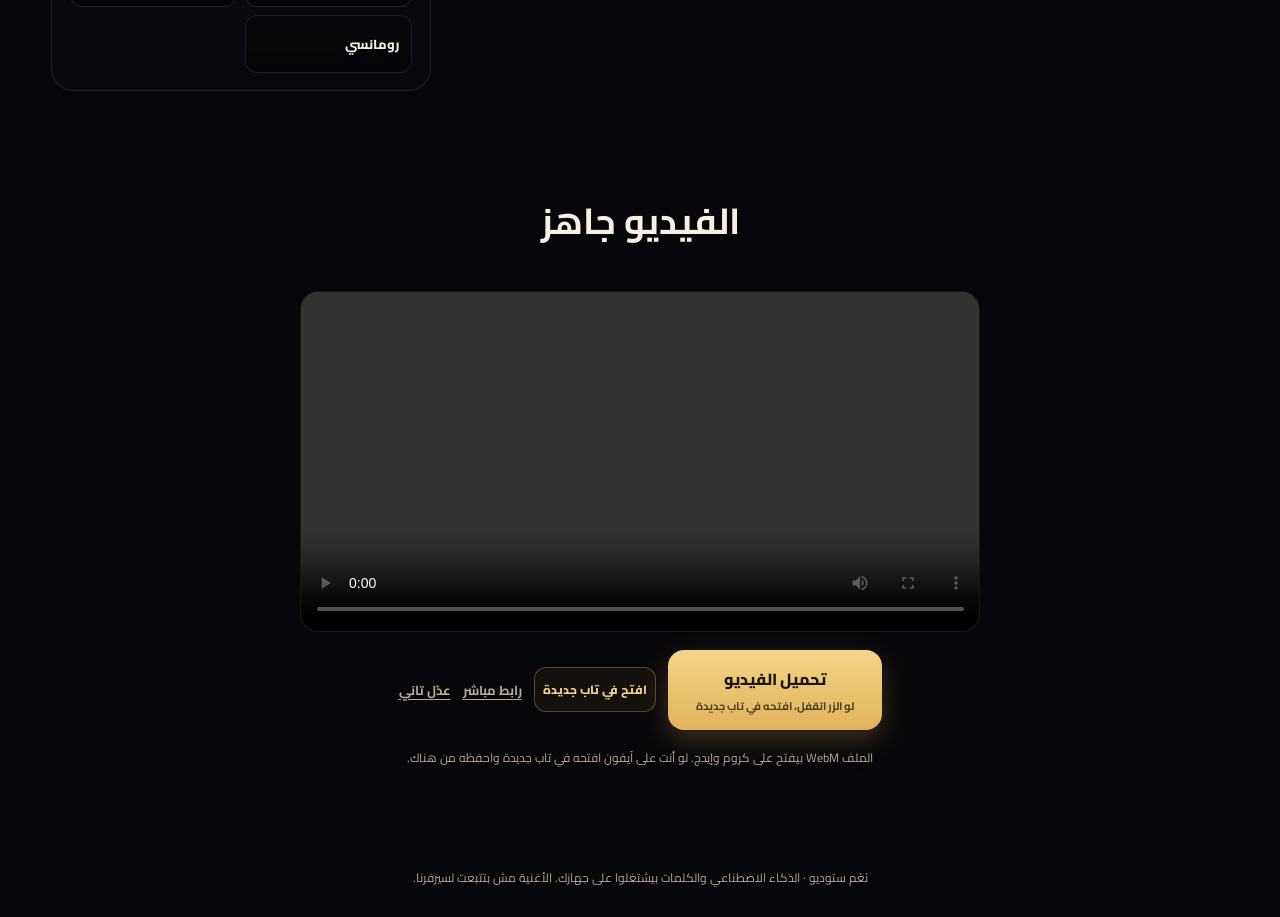
==== commit acc3ad87: "Fix video export and harden the studio Repair download (audio mix, seekable WebM, iframe-safe save)," ====
--- a/index.html
+++ b/index.html
@@ -213,16 +213,28 @@
           <p class="fine" id="fileName"></p>
           <button type="button" class="ghost" id="againBtn">أغنية تانية</button>
         </div>
+
+        <button type="button" class="cta sticky-export" id="exportBtn2">
+          <span>نزّل الفيديو</span>
+          <small>من أي تبويب</small>
+        </button>
       </aside>
     </section>
 
     <section id="done" class="done" hidden>
       <h2>الفيديو جاهز</h2>
+      <p class="hint" id="fileMeta"></p>
       <video id="outVid" controls playsinline></video>
       <div class="done-actions">
-        <a class="cta" id="dlLink" download="nagham.webm">تحميل الفيديو</a>
+        <button type="button" class="cta" id="dlBtn">
+          <span>تحميل الفيديو</span>
+          <small>لو الزر اتقفل، افتحه في تاب جديدة</small>
+        </button>
+        <a class="ghost-btn" id="openBtn" target="_blank" rel="noopener">افتح في تاب جديدة</a>
+        <a class="ghost" id="dlLink" download="nagham.webm">رابط مباشر</a>
         <button type="button" class="ghost" id="backBtn">عدّل تاني</button>
       </div>
+      <p class="hint">الملف WebM بيفتح على كروم وإيدج. لو أنت على آيفون افتحه في تاب جديدة واحفظه من هناك.</p>
     </section>
   </main>
 
--- a/css/styles.css
+++ b/css/styles.css
@@ -483,6 +483,17 @@
   justify-content: center;
 }
 .done-actions .cta { width: auto; padding-inline: 28px; }
+.sticky-export { margin-top: 4px; }
+.record-canvas {
+  position: fixed;
+  left: 0;
+  top: 0;
+  width: 2px;
+  height: 2px;
+  opacity: 0.01;
+  pointer-events: none;
+  z-index: -1;
+}
 
 .foot {
   padding: 8px 7vw 28px;
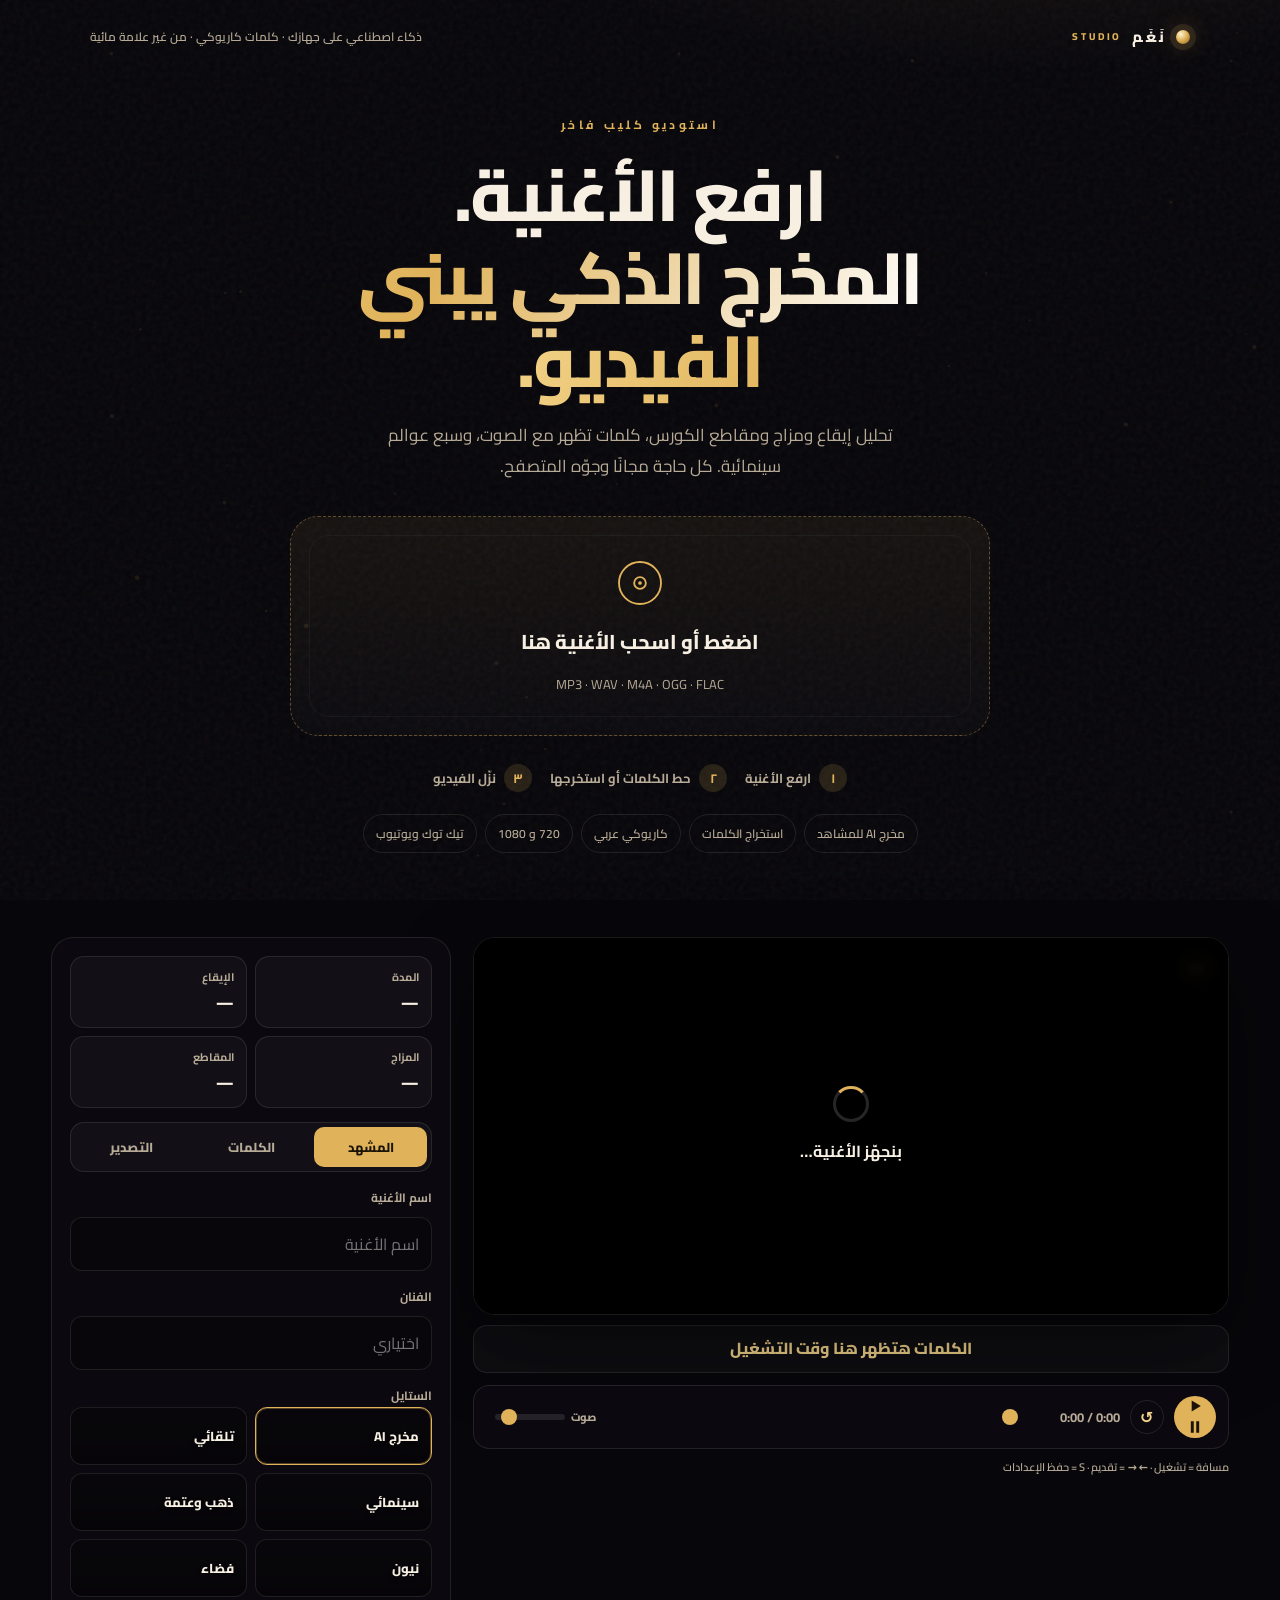
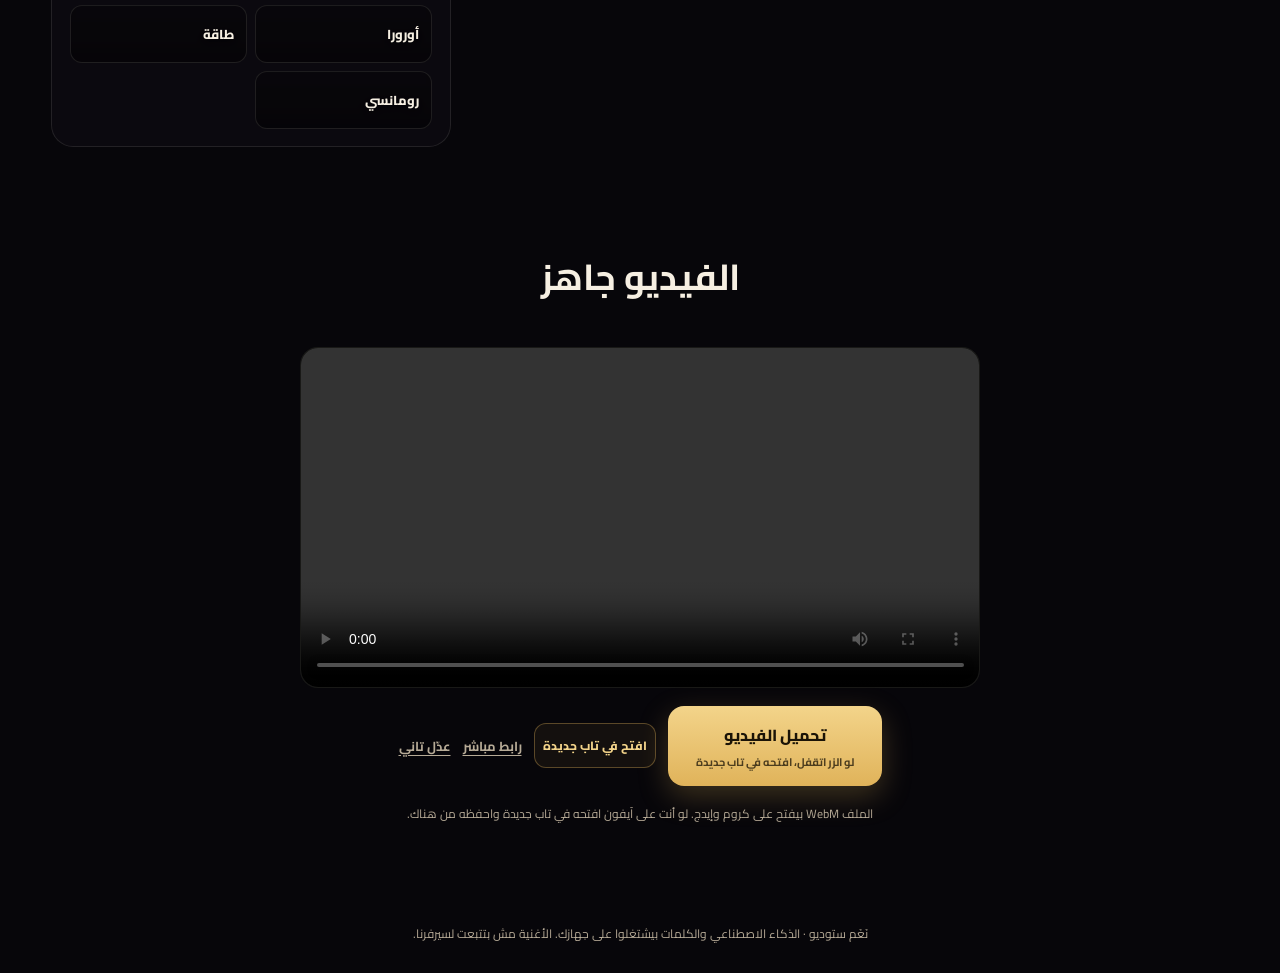
==== commit c50dbb4c: "Polish Nagham studio UX and cinematic playback Add waveform seek, live lyric strip, keyboard shortcu" ====
--- a/index.html
+++ b/index.html
@@ -47,6 +47,13 @@
         <strong>اضغط أو اسحب الأغنية هنا</strong>
         <small>MP3 · WAV · M4A · OGG · FLAC</small>
       </label>
+
+      <ol class="steps">
+        <li><b>١</b><span>ارفع الأغنية</span></li>
+        <li><b>٢</b><span>حط الكلمات أو استخرجها</span></li>
+        <li><b>٣</b><span>نزّل الفيديو</span></li>
+      </ol>
+
       <ul class="pills">
         <li>مخرج AI للمشاهد</li>
         <li>استخراج الكلمات</li>
@@ -60,19 +67,41 @@
       <div class="stage-wrap">
         <div class="stage" id="stage">
           <canvas id="view"></canvas>
+          <div class="badge" id="secBadge">—</div>
           <div class="stage-veil" id="veil">
             <div class="spinner" aria-hidden="true"></div>
             <p id="veilText">بنجهّز الأغنية…</p>
           </div>
-        </div>
+          <div class="export-overlay" id="exportOverlay" hidden>
+            <div class="spinner" aria-hidden="true"></div>
+            <p>بنصوّر الفيديو… سيّب الصفحة ظاهرة</p>
+            <div class="export-bar">
+              <div class="export-fill" id="exportFill2"></div>
+              <span id="exportProg2">0%</span>
+            </div>
+            <button type="button" class="ghost-btn" id="cancelBtn">إلغاء</button>
+          </div>
+        </div>
+
+        <p class="now-lyric" id="nowLyric">الكلمات هتظهر هنا وقت التشغيل</p>
+
         <div class="transport">
           <button type="button" class="icon-btn" id="playBtn" aria-label="تشغيل">
             <svg id="iconPlay" viewBox="0 0 24 24" fill="currentColor"><path d="M8 5.5v13l11-6.5-11-6.5z"/></svg>
             <svg id="iconPause" viewBox="0 0 24 24" fill="currentColor" hidden><path d="M7 5h3.5v14H7V5zm6.5 0H17v14h-3.5V5z"/></svg>
           </button>
+          <button type="button" class="mini" id="restartBtn" title="من الأول">↺</button>
           <div class="time" id="timeLabel">0:00 / 0:00</div>
-          <input id="seek" class="seek" type="range" min="0" max="1000" value="0" />
-        </div>
+          <div class="seek-box">
+            <canvas id="wave" class="wave" height="36"></canvas>
+            <input id="seek" class="seek" type="range" min="0" max="1000" value="0" />
+          </div>
+          <label class="vol">
+            <span>صوت</span>
+            <input id="vol" class="seek" type="range" min="0" max="100" value="90" />
+          </label>
+        </div>
+        <p class="keys">مسافة = تشغيل · ← → = تقديم · S = حفظ الإعدادات</p>
       </div>
 
       <aside class="panel">
@@ -151,11 +180,12 @@
               <input id="bgIn" type="file" accept="image/*" />
             </label>
           </div>
+          <button type="button" class="ghost" id="clearArt">امسح الغلاف والخلفية</button>
         </div>
 
         <div class="pane" data-pane="words" hidden>
-          <p class="hint">الصق الكلمات، أو استخرجها بالذكاء الاصطناعي من صوت الأغنية، أو هاتنها بالاسم.</p>
-          <textarea id="lyricsIn" rows="9" placeholder="سطر لكل جملة…&#10;الليل طويل وأنا سايبك&#10;والقلب لسه بيناديك"></textarea>
+          <p class="hint">سطر لكل جملة. تقدر تلصق، تستخرج بالذكاء الاصطناعي، أو تجيبها بالاسم.</p>
+          <textarea id="lyricsIn" rows="8" placeholder="سطر لكل جملة…&#10;الليل طويل وأنا سايبك&#10;والقلب لسه بيناديك"></textarea>
           <fieldset class="field">
             <legend>لغة الاستخراج</legend>
             <div class="seg" id="langs">
@@ -183,6 +213,7 @@
             <input id="lyricSize" class="seek" type="range" min="70" max="160" value="100" />
           </label>
           <button type="button" class="ghost-btn" id="applyLyrics">طبّق التوقيت على الإيقاع</button>
+          <ol class="lyric-list" id="lyricList"></ol>
         </div>
 
         <div class="pane" data-pane="out" hidden>
@@ -202,6 +233,7 @@
               <button type="button" data-q="1080">1080p فاخر</button>
             </div>
           </fieldset>
+          <p class="hint">التصدير بيصوّر الفيديو في الوقت الحقيقي. اختار 15 أو 30 ثانية للتجربة.</p>
           <button type="button" class="cta" id="exportBtn">
             <span id="exportLabel">نزّل الفيديو</span>
             <small id="exportHint">من غير علامة مائية · الصوت جوّه الفيديو</small>
@@ -238,6 +270,8 @@
     </section>
   </main>
 
+  <div id="toast" class="toast" hidden></div>
+
   <footer class="foot">
     <p>نَغَم ستوديو · الذكاء الاصطناعي والكلمات بيشتغلوا على جهازك. الأغنية مش بتتبعت لسيرفرنا.</p>
   </footer>
--- a/css/styles.css
+++ b/css/styles.css
@@ -24,8 +24,12 @@
   overflow-x: hidden;
 }
 
-button, input { font: inherit; color: inherit; }
+button, input, select, textarea { font: inherit; color: inherit; }
 button { cursor: pointer; border: 0; background: none; }
+button:focus-visible, input:focus-visible, select:focus-visible, textarea:focus-visible {
+  outline: 2px solid var(--gold);
+  outline-offset: 2px;
+}
 img { max-width: 100%; display: block; }
 
 .noise {
@@ -67,6 +71,10 @@
   border-radius: 50%;
   background: radial-gradient(circle at 35% 30%, #fff4d2, var(--gold) 45%, #8a6118);
   box-shadow: 0 0 0 6px rgba(224, 179, 90, 0.12), 0 0 24px rgba(224, 179, 90, 0.45);
+  animation: pulse 3.2s ease-in-out infinite;
+}
+@keyframes pulse {
+  50% { box-shadow: 0 0 0 10px rgba(224, 179, 90, 0.06), 0 0 28px rgba(224, 179, 90, 0.55); }
 }
 .brand-name {
   font-weight: 800;
@@ -146,13 +154,35 @@
   border: 1px solid rgba(255,255,255,0.04);
   pointer-events: none;
 }
-.drop-icon {
-  width: 56px;
-  height: 56px;
-  color: var(--gold);
-}
+.drop-icon { width: 56px; height: 56px; color: var(--gold); }
 .drop strong { font-size: 20px; font-weight: 800; }
 .drop small { color: var(--muted); font-size: 13px; }
+
+.steps {
+  list-style: none;
+  display: flex;
+  justify-content: center;
+  gap: 18px;
+  margin: 28px 0 8px;
+  flex-wrap: wrap;
+}
+.steps li {
+  display: flex;
+  align-items: center;
+  gap: 8px;
+  color: var(--muted);
+  font-weight: 700;
+  font-size: 13px;
+}
+.steps b {
+  width: 28px;
+  height: 28px;
+  border-radius: 50%;
+  display: grid;
+  place-items: center;
+  background: rgba(224, 179, 90, 0.15);
+  color: var(--gold);
+}
 
 .pills {
   list-style: none;
@@ -173,7 +203,7 @@
 
 .studio {
   display: grid;
-  grid-template-columns: minmax(0, 1.4fr) minmax(280px, 380px);
+  grid-template-columns: minmax(0, 1.4fr) minmax(280px, 400px);
   gap: 22px;
   padding: 12px 4vw 60px;
   align-items: start;
@@ -194,18 +224,34 @@
   height: auto;
   background: #000;
 }
-.stage-veil {
+.badge {
+  position: absolute;
+  top: 14px;
+  right: 14px;
+  padding: 4px 10px;
+  border-radius: 999px;
+  background: rgba(0,0,0,0.5);
+  border: 1px solid rgba(224,179,90,0.35);
+  color: var(--gold-2);
+  font-size: 11px;
+  font-weight: 800;
+  letter-spacing: 0.04em;
+}
+.stage-veil, .export-overlay {
   position: absolute;
   inset: 0;
   display: grid;
   place-items: center;
   align-content: center;
   gap: 14px;
-  background: rgba(0,0,0,0.55);
+  background: rgba(0,0,0,0.58);
   backdrop-filter: blur(6px);
   font-weight: 700;
-}
-.stage-veil[hidden] { display: none; }
+  padding: 24px;
+  text-align: center;
+}
+.stage-veil[hidden], .export-overlay[hidden] { display: none; }
+.export-overlay .export-bar { width: min(320px, 80%); }
 .spinner {
   width: 36px;
   height: 36px;
@@ -216,10 +262,23 @@
 }
 @keyframes spin { to { transform: rotate(360deg); } }
 
+.now-lyric {
+  min-height: 44px;
+  margin-top: 10px;
+  padding: 10px 14px;
+  border-radius: 14px;
+  background: rgba(255,255,255,0.03);
+  border: 1px solid var(--line);
+  color: var(--gold-2);
+  font-weight: 800;
+  text-align: center;
+  line-height: 1.6;
+}
+
 .transport {
   display: flex;
   align-items: center;
-  gap: 12px;
+  gap: 10px;
   margin-top: 12px;
   padding: 10px 12px;
   border-radius: 16px;
@@ -238,6 +297,15 @@
   flex: 0 0 auto;
 }
 .icon-btn svg { width: 20px; height: 20px; }
+.mini {
+  width: 34px;
+  height: 34px;
+  border-radius: 50%;
+  border: 1px solid var(--line);
+  color: var(--gold-2);
+  font-size: 16px;
+  font-weight: 800;
+}
 .time {
   font-variant-numeric: tabular-nums;
   font-size: 13px;
@@ -245,13 +313,33 @@
   color: var(--muted);
   min-width: 92px;
 }
+.seek-box {
+  position: relative;
+  flex: 1;
+  min-width: 80px;
+  height: 36px;
+}
+.wave {
+  position: absolute;
+  inset: 0;
+  width: 100%;
+  height: 100%;
+  opacity: 0.85;
+}
 .seek {
-  flex: 1;
   appearance: none;
   height: 6px;
   border-radius: 99px;
   background: rgba(255,255,255,0.1);
   outline: none;
+}
+.seek-box .seek {
+  position: absolute;
+  inset: 0;
+  width: 100%;
+  height: 100%;
+  background: transparent;
+  margin: 0;
 }
 .seek::-webkit-slider-thumb {
   appearance: none;
@@ -260,6 +348,22 @@
   border-radius: 50%;
   background: var(--gold);
 }
+.vol {
+  display: flex;
+  align-items: center;
+  gap: 6px;
+  min-width: 110px;
+  color: var(--muted);
+  font-size: 11px;
+  font-weight: 800;
+}
+.vol .seek { width: 70px; }
+.keys {
+  margin-top: 8px;
+  color: var(--muted);
+  font-size: 11px;
+  font-weight: 600;
+}
 
 .panel {
   display: grid;
@@ -297,7 +401,7 @@
   font-size: 12px;
   font-weight: 700;
 }
-.field input {
+.field input, .field select, .field textarea {
   width: 100%;
   padding: 11px 12px;
   border-radius: 12px;
@@ -305,24 +409,11 @@
   background: rgba(0,0,0,0.28);
   outline: none;
 }
+.field textarea { min-height: 150px; line-height: 1.7; resize: vertical; }
 .field input:focus, .field textarea:focus, .field select:focus {
   border-color: rgba(224, 179, 90, 0.55);
 }
-.field select, .field textarea {
-  width: 100%;
-  padding: 11px 12px;
-  border-radius: 12px;
-  border: 1px solid var(--line);
-  background: rgba(0,0,0,0.28);
-  outline: none;
-  resize: vertical;
-}
-.field textarea { min-height: 160px; line-height: 1.7; }
-.field input[type="color"] {
-  padding: 4px;
-  height: 42px;
-  cursor: pointer;
-}
+.field input[type="color"] { padding: 4px; height: 42px; cursor: pointer; }
 .two { display: grid; grid-template-columns: 1fr 1fr; gap: 10px; }
 .tabs {
   display: flex;
@@ -340,10 +431,7 @@
   font-weight: 800;
   color: var(--muted);
 }
-.tabs button.on {
-  background: var(--gold);
-  color: #1a1306;
-}
+.tabs button.on { background: var(--gold); color: #1a1306; }
 .pane { display: grid; gap: 14px; }
 .hint { color: var(--muted); font-size: 12px; line-height: 1.7; }
 .checks {
@@ -368,6 +456,28 @@
 .ghost-btn:disabled { opacity: 0.5; cursor: wait; }
 .file-mini input { font-size: 11px; }
 
+.lyric-list {
+  list-style: none;
+  max-height: 180px;
+  overflow: auto;
+  display: grid;
+  gap: 4px;
+}
+.lyric-list li {
+  padding: 8px 10px;
+  border-radius: 10px;
+  font-size: 13px;
+  font-weight: 700;
+  color: var(--muted);
+  cursor: pointer;
+  border: 1px solid transparent;
+}
+.lyric-list li.on {
+  color: var(--ink);
+  background: rgba(224, 179, 90, 0.12);
+  border-color: rgba(224, 179, 90, 0.3);
+}
+
 .styles {
   display: grid;
   grid-template-columns: 1fr 1fr;
@@ -391,11 +501,7 @@
   box-shadow: inset 0 0 0 1px rgba(224, 179, 90, 0.35);
 }
 
-.seg {
-  display: flex;
-  flex-wrap: wrap;
-  gap: 6px;
-}
+.seg { display: flex; flex-wrap: wrap; gap: 6px; }
 .seg button {
   padding: 8px 10px;
   border-radius: 999px;
@@ -495,6 +601,22 @@
   z-index: -1;
 }
 
+.toast {
+  position: fixed;
+  bottom: 22px;
+  left: 50%;
+  transform: translateX(-50%);
+  z-index: 20;
+  padding: 12px 18px;
+  border-radius: 999px;
+  background: #1a1306;
+  color: var(--gold-2);
+  border: 1px solid rgba(224,179,90,0.4);
+  font-weight: 800;
+  font-size: 13px;
+  box-shadow: var(--shadow);
+}
+
 .foot {
   padding: 8px 7vw 28px;
   color: var(--muted);
@@ -505,4 +627,10 @@
 @media (max-width: 900px) {
   .top { flex-direction: column; align-items: flex-start; }
   .studio { grid-template-columns: 1fr; }
-}
+  .vol { display: none; }
+  .panel { max-height: none; }
+}
+
+@media (prefers-reduced-motion: reduce) {
+  .brand-mark, .spinner { animation: none; }
+}
